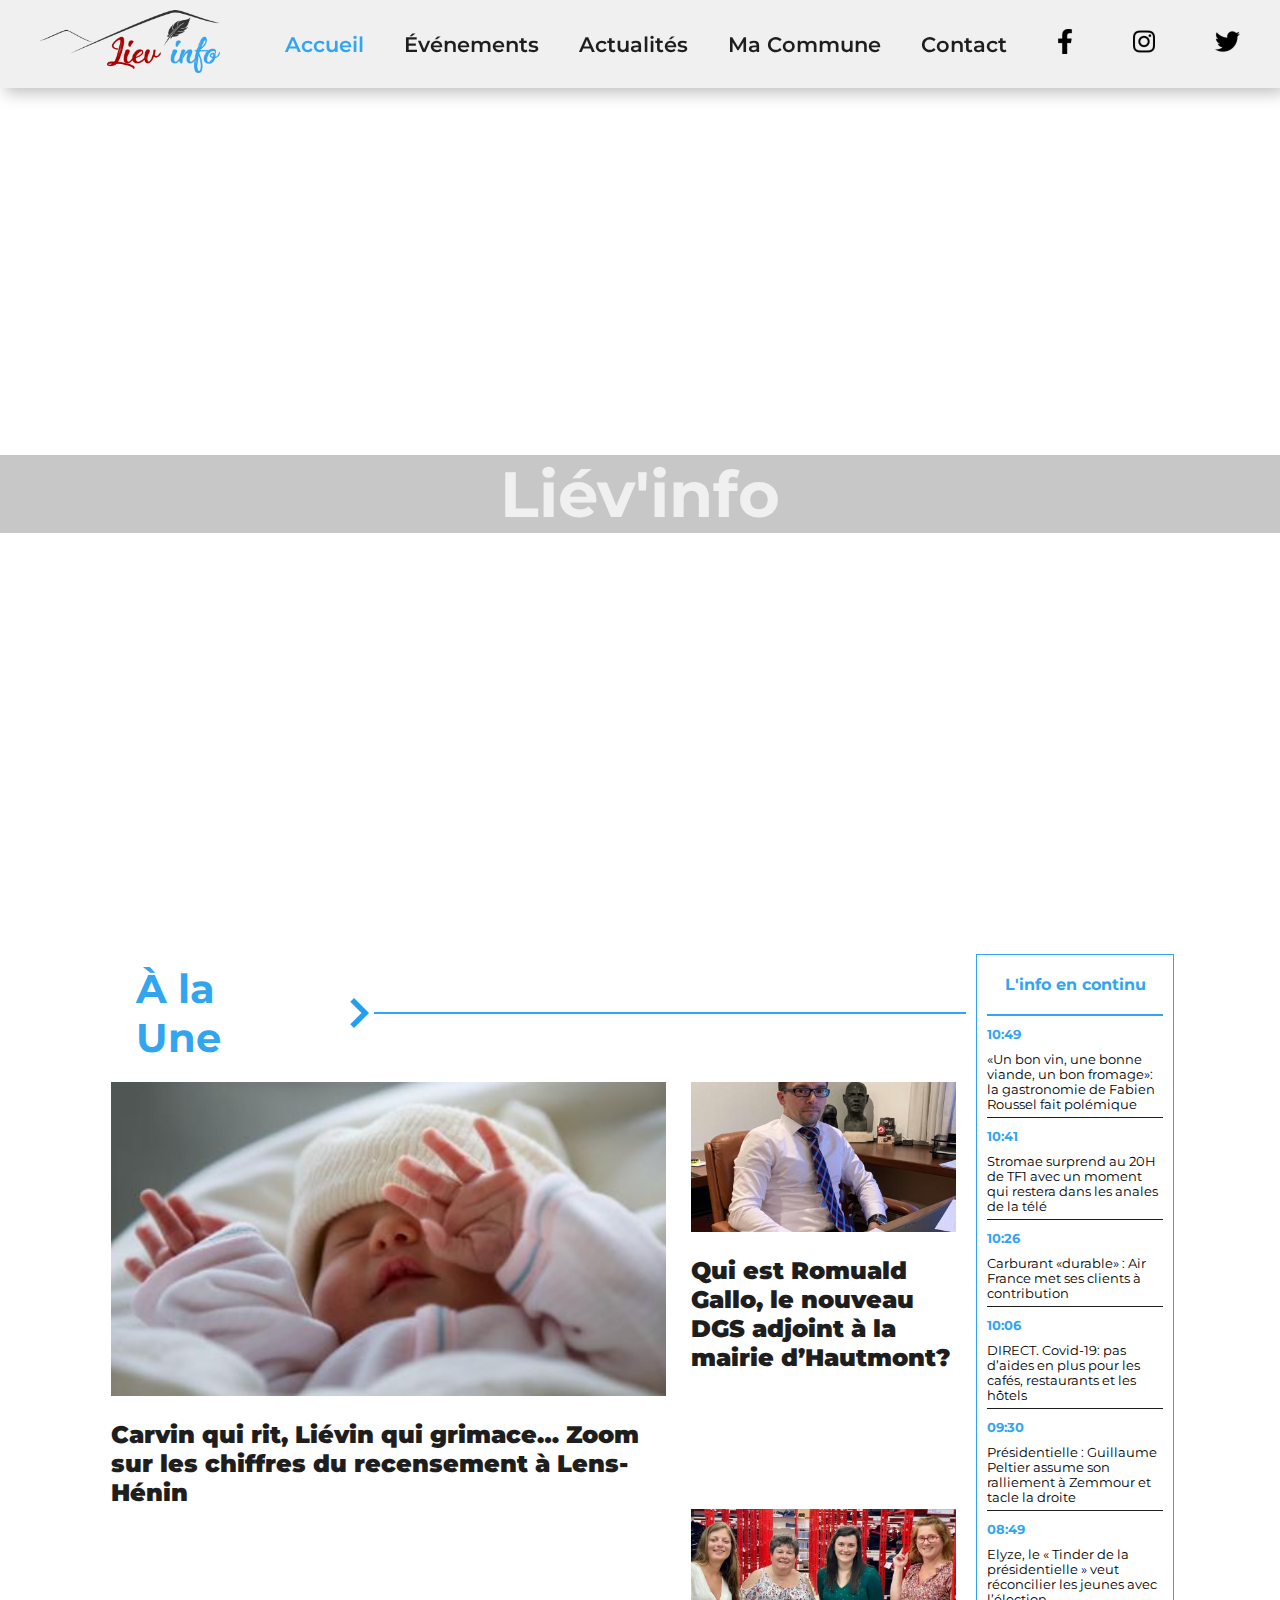
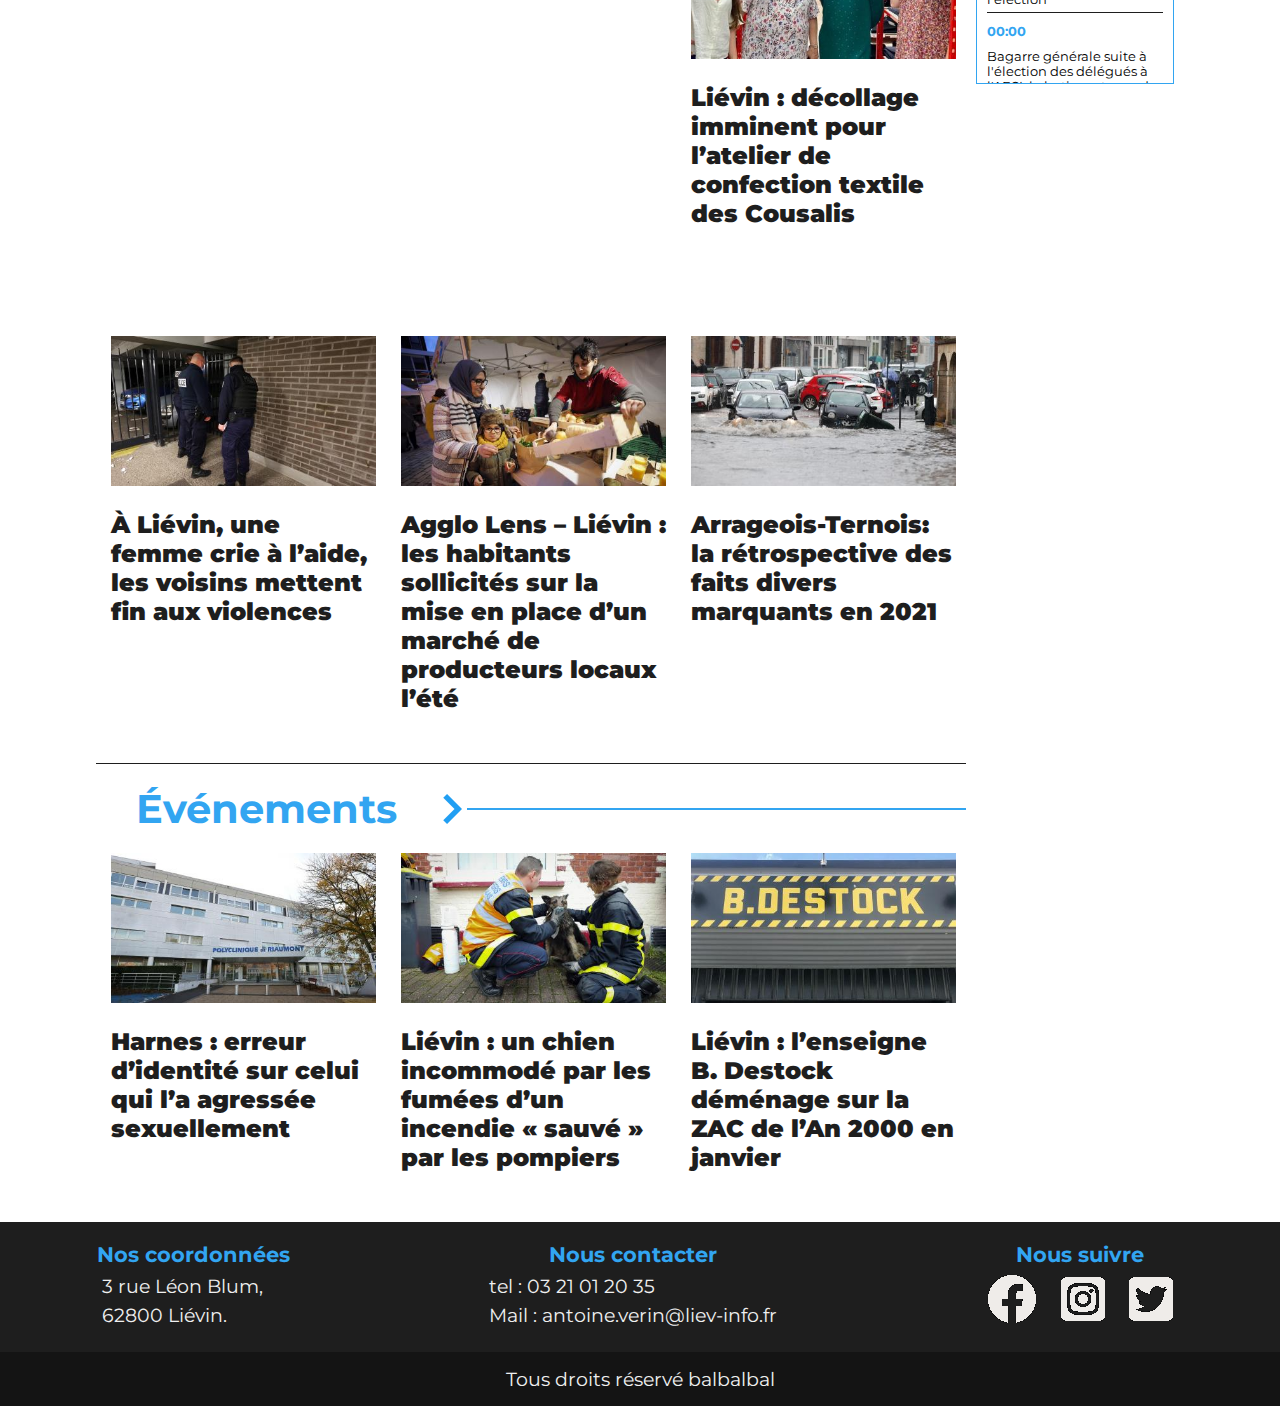
==== index.html @ 5f1c15e4 "first commit" ====
<!DOCTYPE html>
<html lang="fr">
<head>
    <meta charset="UTF-8">
    <meta name="viewport" content="width=device-width, initial-scale=1.0">
    <meta http-equiv="X-UA-Compatible" content="ie=edge">
    <title>Liév'info - Accueil</title>
    <link rel="shortcut icon" href="./assets/img/logo-petit.png" type="image/x-icon">
    <link rel="stylesheet" href="./css/style.css">
    <link href="https://fonts.googleapis.com/css2?family=Montserrat:wght@400;700&display=swap" rel="stylesheet"> 
</head>
<body>

    <!-- Large Nav -->
    <nav id="largenav">
        <div class="navSection">
            <a href="./index.html"><img class="logo" src="./assets/img/logo-petit.png" alt="Logo de liv'info"></a>
        </div>
        <div id="navRight" class="navSection">
            <div>
                <ul>
                    <li><a href="./index.html" class="navActive">Accueil</a></li>
                    <li><a href="./html/evenements.html">Événements</a></li>
                    <li><a href="./html/actualites.html">Actualités</a></li>
                    <li><a href="#">Ma Commune</a></li>
                    <li><a href="./html/contact.html">Contact</a></li>
                </ul>
            </div>
            <div class="nav-icon">
                <a href="https://fr-fr.facebook.com/LievinMaVille/" target="_blank"><img src="assets/img/fb-nav.png" alt="Logo de facebook"></a>
                <a href="https://www.instagram.com/lievinmaville/?hl=fr" target="_blank"><img src="./assets/img/insta-nav.png" alt="Logo d'instagram"></a>
                <a href="https://twitter.com/agglolenslievin" target="_blank"><img src="./assets/img/twitter-nav.png" alt="Logo de twitter"></a>
            </div>
        </div>
    </nav>

    <!-- Small Nav Bar -->
    <nav id="smallnav">
        <div id="menuToggle">
            <input type="checkbox">
            <img src="./assets/img/burger.png" alt="Image du menu burger">
            <ul>
                <li><a href="./index.html" class="navActive">Accueil</a></li>
                <li><a href="./html/evenements.html">Événements</a></li>
                <li><a href="./html/actualites.html">Actualités</a></li>
                <li><a href="#">Ma Commune</a></li>
                <li><a href="./html/contact.html">Contact</a></li>
            </ul>
            
        </div>
    </nav>

    <!-- Header -->
    <header>
        <div>
            <h1>Liév'info</h1>
        </div>
        <video autoplay muted loop id="videohead">
            <source src="./assets/video/lievin2.mp4" type="video/mp4"> 
        </video>
    </header>

    <!-- Main -->
    <main class="home">

        <!-- Section Actu -->
       <section class="actu">

            <!-- A la une titre -->
             <div class="actutitle">
                <a href="./html/actualites.html">
                    <h2>À la Une</h2>
                </a>
                <div class="arrow"><img src="./assets/img/arrow.png" alt="Image de flêche pointant vers la droite"></div>
                <div class="line"></div>
            </div>

            <!-- Actu principale -->
            <div class="actumain hovereffect">
                <a href="./html/details.html" class="cardlink">
                    <div class="card">
                        <div class="cardimage">
                            <img src="./assets/img/actumain.jpg" alt="Image d'un bébé">
                        </div>
                        <div class="cardtext">
                            <h3>Carvin qui rit, Liévin qui grimace… Zoom sur les chiffres du recensement à Lens-Hénin</h3>
                        </div>
                    </div>
                </a>
            </div>

            <!-- Actu Card -->
            <div class="actu1 hovereffect">
                <a href="./html/details.html" class="cardlink">
                    <div class="card">
                        <div class="cardimage">
                            <img src="./assets/img/actu1.jpg" alt="Image d'un homme">
                        </div>
                        <div class="cardtext">
                            <h3>Qui est Romuald Gallo, le nouveau DGS adjoint à la mairie d’Hautmont?</h3>
                        </div>
                    </div>
                </a>
            </div>

            <!-- Actu Card -->
            <div class="actu2 hovereffect">
                <a href="./html/details.html" class="cardlink">
                    <div class="card">
                        <div class="cardimage">
                            <img src="./assets/img/actu2.jpg" alt="Image représentant quatre femmes">
                        </div>
                        <div class="cardtext">
                            <h3>Liévin : décollage imminent pour l’atelier de confection textile des Cousalis</h3>
                        </div>
                    </div>
                </a>
            </div>

            <!-- Actu Card -->
            <div class="actu3 hovereffect">
                <a href="./html/details.html" class="cardlink">
                    <div class="card">
                        <div class="cardimage">
                            <img src="./assets/img/actu3.jpg" alt="Policiers devant une porte">
                        </div>
                        <div class="cardtext">
                            <h3>À Liévin, une femme crie à l’aide, les voisins mettent fin aux violences</h3>
                        </div>
                    </div>
                </a>
            </div>

            <!-- Actu Card -->
            <div class="actu4 hovereffect">
                <a href="./html/details.html" class="cardlink">
                    <div class="card">
                        <div class="cardimage">
                            <img src="./assets/img/actu4.jpg" alt="Distribution de légumes">
                        </div>
                        <div class="cardtext">
                            <h3>Agglo Lens – Liévin : les habitants sollicités sur la mise en place d’un marché de producteurs locaux l’été</h3>
                        </div>
                    </div>
                </a>
            </div>

            <!-- Actu Card -->
            <div class="actu5 hovereffect">
                <a href="./html/details.html" class="cardlink">
                    <div class="card">
                        <div class="cardimage">
                            <img src="./assets/img/actu5.jpg" alt="Voitures dans l'eau">
                        </div>
                        <div class="cardtext">
                            <h3>Arrageois-Ternois: la rétrospective des faits divers marquants en 2021</h3>
                        </div>
                    </div>
                </a>
            </div>
       </section>

       <!-- Section Evenement -->
       <section class="event">

           <!-- Evenement Titre -->
            <div class="eventtitle">
                <a href="./html/evenements.html">
                    <h2>Événements</h2>
                </a>
                <div class="arrow"><img src="./assets/img/arrow.png" alt="Flêche direction"></div>
                <div class="line"></div>
            </div>

            <!-- Evenement Card -->
            <div class="event1 hovereffect">
                <a href="./html/details.html" class="cardlink">
                    <div class="card">
                        <div class="cardimage">
                            <img src="./assets/img/event1.jpg" alt="Polyclinique de Riaumont">
                        </div>
                        <div class="cardtext">
                            <h3>Harnes : erreur d’identité sur celui qui l’a agressée sexuellement</h3>
                        </div>
                    </div>
                </a>
            </div>

            <!-- Evenement Card -->
            <div class="event2 hovereffect">
                <a href="./html/details.html" class="cardlink">
                    <div class="card">
                        <div class="cardimage">
                            <img src="./assets/img/event2.jpg" alt="Pompiers secourant un chien">
                        </div>
                        <div class="cardtext">
                            <h3>Liévin : un chien incommodé par les fumées d’un incendie « sauvé » par les pompiers</h3>
                        </div>
                    </div>
                </a>
            </div>

            <!-- Evenement Card -->
            <div class="event3 hovereffect">
                <a href="./html/details.html" class="cardlink">
                    <div class="card">
                        <div class="cardimage">
                            <img src="./assets/img/event3.jpg" alt="Magasin de destockage">
                        </div>
                        <div class="cardtext">
                            <h3>Liévin : l’enseigne B. Destock déménage sur la ZAC de l’An 2000 en janvier</h3>
                        </div>
                    </div>
                </a>
            </div>
        </section>

        <!-- Section Widget -->
       <section class="widget">
            <div class="widgetcontainer">
                <!-- Info Live -->
                <div class="live">
                    <div class="liveTitle">
                        <h4>L'info en continu</h4>
                    </div>
                    <div>
                        <h5>10:49</h5>
                        <p>«Un bon vin, une bonne viande, un bon fromage»: la gastronomie de Fabien Roussel fait polémique</p>
                    </div>
                    <div>
                        <h5>10:41</h5>
                        <p>Stromae surprend au 20H de TF1 avec un moment qui restera dans les anales de la télé</p>
                    </div>
                    <div>
                        <h5>10:26</h5>
                        <p>Carburant «durable» : Air France met ses clients à contribution</p>
                    </div>
                    <div>
                        <h5>10:06</h5>
                        <p>DIRECT. Covid-19: pas d’aides en plus pour les cafés, restaurants et les hôtels</p>
                    </div>
                    <div>
                        <h5>09:30</h5>
                        <p>Présidentielle : Guillaume Peltier assume son ralliement à Zemmour et tacle la droite</p>
                    </div>
                    <div>
                        <h5>08:49</h5>
                        <p>Elyze, le « Tinder de la présidentielle » veut réconcilier les jeunes avec l’élection</p>
                    </div>
                    <div>
                        <h5>00:00</h5>
                        <p>Bagarre générale suite à l'élection des délégués à l'AFCI, le batiment prend feu.</p>
                    </div>
                </div>

                <!-- Weather -->
                <div class="weather">
                    <iframe id="widget_autocomplete_preview" width="150" height="320"  frameborder="0" src="https://meteofrance.com/widget/prevision/625100##219FF3"> </iframe>
                </div>

                <!-- Calendar -->
                <div class="calendar">
                    <iframe src="http://winky.fr/winky_widget_calendar/?wid=0" style="border: none;"></iframe>
                </div>
            </div>
       </section>
    </main>
    
    <!-- Footer -->
    <footer>
        <div id="contact">
            <div>
                <h4>Nos coordonnées</h4>
                <p>3 rue Léon Blum,</p>
                <p>62800 Liévin.</p>
            </div>
            <div>
                <h4>Nous contacter</h4>
                <p>tel : <a href="tel:0321012035">03 21 01 20 35</a></p>
                <p>Mail : <a href="mailto:antoine.verin@liev-info.fr">antoine.verin@liev-info.fr</a></p>
            </div>
            <div>
                <h4>Nous suivre</h4>
                <div>
                    <a href="https://fr-fr.facebook.com/LievinMaVille/" target="_blank"><img src="assets/img/fb-foot.png" alt="Logo Facebook"></a>
                    <a href="https://www.instagram.com/lievinmaville/?hl=fr" target="_blank"><img src="assets/img/insta-foot.png" alt="Logo Instagram"></a>
                    <a href="https://twitter.com/agglolenslievin" target="_blank"><img src="assets/img/twitter-foot.png" alt="Logo Twitter"></a>
                </div>
            </div>
        </div>
        <div id="legal">
            <p>Tous droits réservé balbalbal</p>
        </div>
    </footer>
</body>
</html>
---- css/style.css ----
* {
    margin: 0;
    padding: 0;
    box-sizing: border-box;
    font-family: 'Montserrat', sans-serif;
}
a {
    text-decoration: none;
    color: rgb(50, 165, 241);
}
/* Navbar */
/* Large Nav */
#largenav {
    background:rgb(240, 240, 240);
    box-shadow: 5px 5px 15px rgba(0, 0, 0, 0.25);
    position: fixed;
    width: 100%;
    display: flex;
    justify-content: space-between;
    padding: 10px;
    z-index: 100;
}
.navSection {
    width: fit-content;
    display: flex;
    align-items: center;
}
.logo {
    width: 200px;
}
input[checkbox] {
    background: rgb(30, 30, 30);
    z-index: 1000;
}
nav ul {
   display: flex; 
   list-style: none;
   width: fit-content;
   justify-content: space-around;
}
nav li:hover {
    transform: scale(0.90);
    transition: 0.8s ease;
}
nav a {
    color: rgb(30, 30, 30);
    font-size: 1.3em;
    font-weight: 600;
    padding: 0 20px;
}
nav a:hover {
    transform: scale(0.95);
    color:rgb(50, 165, 241);
    transition: 0.8s ease;
}
.navActive {
    color:rgb(50, 165, 241);
}
.nav-icon {
    display: flex;
}
nav img {
    padding: 0 10px;
}
/* Small Nav */
#smallnav img {
    display: none;
}
/*Header*/
header {
    height: 100vh;
    width: 100vw;
    display: flex;
    align-items: center;
    justify-content: center;
    position: relative;
}
header div {
    width: 100%;
    background-color: rgba(0, 0, 0, 0.219);
    z-index: 1;
}
h1 {
    font-size: 4em;
    text-align: center;
    color:rgb(240, 240, 240);
    z-index: 2;
}
#videohead {
    width: 100%;
    height: 100%;
    object-fit: cover;
    position: absolute;
    z-index: -1;
}
/*Main*/
.home {
    width: 85%;
    margin: auto;
    display: grid;
    grid-template-columns: 4fr 1fr;
    grid-template-rows: auto auto;
    grid-template-areas: 
    "actu widget"
    "event widget"
    ;
}
/* Actu / Event Section */
.actu {
    grid-area: actu;
    display: grid;  
    grid-template-columns: 1fr 1fr 1fr;
    grid-template-rows: auto 1fr 1fr 1fr;
    grid-template-areas: 
    "actutitle actutitle actutitle"
    "actumain actumain actu1"
    "actumain actumain actu2"
    "actu3 actu4 actu5"
    ;
    border-bottom: 1px solid rgb(30, 30, 30);
}
h2 {
    margin-right: 40px;
    padding: 20px 0 20px 40px;
    font-size: 3em;
}
.home p {
    font-size: 50px;
}
.actutitle a h2,
.eventtitle a h2{
    font-size: 2.5em;
    margin-right: 40px;
    padding: 20px 0 20px 40px;
}
.eventtitle:hover,
.actutitle:hover {
    transform: scale(0.97);
    transition: 0.3s linear;
}
.actutitle {
    grid-area: actutitle;
}
.actumain {
    grid-area: actumain;
}
.actu1 {
    grid-area: actu1;
}
.actu2 {
    grid-area: actu2;
}
.actu3 {
    grid-area: actu3;
}
.actu4 {
    grid-area: actu4;
}
.actu5 {
    grid-area: actu5;
}
.card {
    padding: 0 10px 10px 0;
    height: fit-content;
    width: 100%;
    margin: auto;
    margin-bottom: 20px;
}
.cardlink {
    width: 100%;
    display: block;
    padding-left: 15px;
}
.cardimage {
    width: 100%;
}
.cardimage img {
    width: 100%;
}
.cardtext {
    width: 100%;
    margin: 20px 0;
    color: rgb(30, 30, 30);
}
.card a {
    color: rgb(30, 30, 30);
}
.card:hover {
    transform: scale(0.98);
    transition: 0.2s linear;
}
.hovereffect:hover {
    background-color: rgb(220, 220, 220);
    box-shadow: 3px 3px 5px rgb(30, 30, 30);
}
h3 {
    font-size: 1.5em;
    font-weight: 900;
}
.event {
    grid-area: event;
    display: grid;
    grid-template-columns: 1fr 1fr 1fr;
    grid-template-rows: auto 1fr;
    grid-template-areas: 
    "eventtitle eventtitle eventtitle"
    "event1 event2 event3"
    ;
}
.eventtitle {
    grid-area: eventtitle;
}
.eventtitle,
.actutitle {
    display: flex;
    align-items: center;
    
    cursor: pointer;
}
.arrow img {
    margin-top: 4px;
    width: 30px;
}
.line {
    width: 70%;
    height: 2px;
    background: rgb(50, 165, 241);
}
event1 {
    grid-area: event1;
}
event2 {
    grid-area: event2;
}
event3 {
    grid-area: event3;
}
/* Widget Section */
.widget { 
    grid-area: widget;
}
.widgetcontainer {
    width: 100%; 
    padding: 10px;
    display: grid;
    grid-template-columns: 1fr;
    grid-template-rows: auto auto auto;
    grid-template-areas: 
        "live"
        "weather"
        "calendar"
    ;
    row-gap: 30px;
}
/* live */
.live {
    grid-area: live;
    width: 100%;
    height: 730px;
    border: 1px solid rgb(50, 165, 241);
    padding: 10px;
    overflow-y: hidden;
    margin: auto;
}
.live p {
    font-size: 0.8em;
    margin: 10px 0;
    border-bottom: 1px solid rgb(30, 30, 30);
    padding-bottom: 5px;
}
.live h5 {
    color: rgb(50, 165, 241);
    margin: 10px 0;
}
.live h4 { 
    font-size: 1em; 
    margin: 20px 0;
    border-bottom: 2px solid rgb(50, 165, 241);
    padding-bottom: 20px;
}
.live h4 {
    color: rgb(50, 165, 241);
    margin: 10px 0;
}
/* Weather */
.weather {
    grid-area: weather;
    height: fit-content;
    width: 100%;
    margin: auto;
}
.weather iframe {
    width: 100%;
}
/* Calendar */
.calendar {
    grid-area: calendar;
    width: 100%;
    margin: auto;
}
.calendar iframe {
    width: 100%;
}
/* Footer */
footer {
    background-color: rgb(30, 30, 30);
    color: rgb(240, 240, 240);
}
#contact {
    display: flex;
    justify-content: space-around;
    padding: 20px 0;
}
#legal {
    text-align: center;
    padding: 10px;
    background-color: rgb(20, 20, 20);
}
h4 {
    text-align: center;
    font-size: 1.3em;
    margin-bottom: 7px;
    color:rgb(50, 165, 241);
}
footer p {
    font-size: 1.2em;
    margin: 5px;
}
footer img {
    padding:0 10px;
}
footer a { 
    color:rgb(240, 240, 240);
}
/*******************************************************/
/****************** Actualités *************************/
/*******************************************************/
.actuspace {
    height: 50px;
}
.actualites h2 {
    text-align: center;
    background-color: rgba(210, 210, 210, 0.5);
    color: rgb(50, 165, 241);
    margin: 50px 0;
    padding: 0;
}
.actualites h3{
    font-size: 2em;
}
.actualites section{
    margin-bottom: 100px;
}
/* actu a la une */
.actuune {
    width: 80%;
    margin: auto;
    display: grid;
    grid-template-columns: 1fr 1fr 1fr;
    grid-template-rows: 1fr 1fr 1fr;
    grid-template-areas: 
    "aactumain aactumain aactu1"
    "aactumain aactumain aactu2"
    "aactu3 aactu4 aactu5";
}
.actuune a{
    color: rgb(30, 30, 30);
}
.aactumain {
    grid-area: aactumain;
}
.aactumain h3{
    margin-bottom: 10px ;
}
.aactu1 {
    grid-area: aactu1;
}
.aactu2 {
    grid-area: aactu2;
}
.aactu3 {
    grid-area: aactu3;
}
.aactu4 {
    grid-area: aactu4;
}
.aactu5 {
    grid-area: aactu5;
}
.acard{
    padding:20px;
}
.acard img {
    width: 100%;
}
.acard:hover{
    background-color: rgb(220, 220, 220);
    box-shadow: 3px 3px 5px rgb(30, 30, 30);
    transition-duration: 0.5s;
}
/* actu all */
.actuall {
    width: 80%;
    margin: auto;
}
.actulongcard {
    width: 100%;
    margin: auto;
    display: flex;
    padding: 20px 20px;
    margin:20px 0;
}
.actulongcard:hover{
    background-color: rgb(220, 220, 220);
    box-shadow: 3px 3px 5px rgb(30, 30, 30);
    transition-duration: 0.5s;
}
.actuall a{
    color:rgb(30, 30, 30);
}
.actulgimg {
    width: 30%;

}
.actulgimg img {
    width:100%
}
.actulievinfo{
    font-size: 1.4em;
    margin-bottom: 5px;
}
.actuliev{
    color: rgb(170, 0, 0);
}
.actuinfo{
    color: rgb(50, 165, 241);
}
.actulgdescription {
    padding-left: 2em;
    width:70%;
}
.actudescription {
    font-size: 1.3em;
}
.actudate {
    text-align: end; 
    font-size: 1em;
    font-weight: 600;
    color: rgb(100, 100, 100);
}
/* pagination */
.actupagination {
    display: flex;
    justify-content: center;
}
.actupagination a {
    width: fit-content;
    font-size: 1.5em;
    font-weight: 600;
    padding : 10px 20px;
    margin: 3px;
    border: 2px solid rgb(50, 165, 241);
    border-radius: 10px;
}
.actupage {
    color: rgb(50, 165, 241);
    background-color: rgb(250, 250, 250);
}
.actupage:hover {
    color: rgb(240, 240, 240);
    background-color: rgb(50, 165, 241);
    transition: 0.5s;
}
.actupageactive {
    color: rgb(240, 240, 240);
    background-color: rgb(50, 165, 241);
}
/*******************************************************/
/********************* Details *************************/
/*******************************************************/
.detailsarticle {
    width: 80%;
    margin: auto;
}
.detailsarticle h3 {
    font-size:3em;
    margin: 0 0 50px 0;
}
.detailsimg {
    margin:auto;
    width:fit-content;
}
.detailsarticle img {
    max-width: 900px;
    width:100%;
}
.detailsinfo {
    font-size: 0.8em;
    margin-bottom: 30px;
}
.detailsredac {
    font-size: 0.9em;
    color: rgb(50, 165, 241);
    margin-top: 30px;
}
.detailstext {
    font-size: 1.5em;
}
.detailstext h5 {
    margin:10px;
    font-size: 1.4em;
}
.details h2 {
    text-align: center;
    background-color: rgba(210, 210, 210, 0.5);
    color: rgb(50, 165, 241);
    margin: 50px 0;
    padding: 0;
}
.details p {
    margin-bottom: 30px;
} 
.detailspdf{
    margin:60px 0 10px 0;
    float: right;
    padding: 10px 30px;
    color: rgb(170, 0, 0);
    background-color: rgb(250, 250, 250);
    border: 2px solid rgb(170, 0, 0);
    border-radius: 10px;
}
.detailspdf:hover {
    color: rgb(240, 240, 240);
    background-color: rgb(170, 0, 0);
    transition: 0.5s;
}
.detailsclear {
    clear: both;
}
.detailsalireaussi {
    width: 80%;
    margin: auto;

    display: grid;
    grid-template-columns: 1fr 1fr 1fr;
    grid-template-rows: 1fr;
    grid-template-areas: 
    "details1 details2 details3";

    padding-bottom: 30px;
}
.detailsalireaussi a {
    color:rgb(30, 30, 30);
}
/*---------------------------- PAGE CONTACT --------------------*/
/*--------------------------------------------------------------*/
/*----- Récurrents --*/
.contact-space {
    padding-top: 150px;
}
.contact {
    text-align: center;
}
.contact h1 {
    color: rgb(50, 165, 241);
    background-color: rgb(200, 200, 200, 0.75);
    margin: 50px 0;
    font-size: 5em;
    font-family: 'Montserrat', sans-serif;
}
/*----- Coordonnées --*/
.contact .contact-img {
    background-image: url(../assets/img/parallax.jpg);
    background-position: center;
    background-size: cover;
    background-attachment: fixed;
    height: 500px;
    width: 100%;
    margin-bottom: 100px;
}
.contact .contact-img .contact-h1 {
    padding: 150px 0;
}
.contact .contact-info .contact-contact {
    display: flex;
    justify-content: space-around;
    width: 90%;
    margin: 0 auto;
    flex-wrap: wrap;
    color: rgb(30, 30, 30);
    
}
.contact .contact-info .contact-contact span {
    font-weight: 600;
    font-size: 1.8em;
}
.contact .contact-info .contact-contact .contact-logo img {
    width: 50%;
    margin: 100px 0;
}
.contact .contact-info .contact-contact .contact-social img {
    flex-direction: column;
    width: 50%;
    padding: 20px 0;
}
.contact .contact-info .contact-contact .contact-social img:hover {
    transition: .5s;
    transform: scale(0.90);
}
.contact .contact-info p {
    font-size: 2em;
    padding: 15px 0;
}
/*----- Formulaire de contact --*/
.contact-form form, .contact-form p {
    width: 500px;
    margin:auto;
    font-size: 18px;
    text-align: left;
}
.contact-form form input, textarea {
    display: block;
    width: 100%;
    border: 2px solid rgb(170, 0, 0);
    border-radius: 25px;
    padding: 10px;
    margin-bottom: 20px;
    background-color: rgb(200, 200, 200);
    height: 40px;
}
.contact-form form input:hover {
    background-color: rgb(240, 240, 240);
    transition: .5s;

}
.contact-form form textarea {
    height: 150px;
}
  .contact-form form textarea:hover {
    background-color: rgb(240, 240, 240);
    transition: .5s;
}
.contact-form form .send-form {
    width: 50%;
    margin: auto;
    padding: 0 60px;
    border-radius: 15px;
    border: 0;
    background-color: rgb(50, 165, 241);
    color: rgb(170, 0, 0);
    font-size: 1.5em;
    font-weight: 600;
    text-transform: uppercase;
    cursor: pointer;
}
.contact-form form .send-form:hover {
    transition:  .3s ease;
    color: rgb(50, 165, 241);
    background-color: rgb(170, 0, 0);
    transform: scale(0.95);
    box-shadow: 0 0 20px rgb(255, 39, 39);
}
.contact-form form p {
    display: flex;
    justify-content: space-between;
}
  .contact-form form p input {
    width: calc(50% - 10px);
}
/*********************** Media Querries *********************/
@media screen and (max-width: 1024px) {
    /* nav */
    /* Large Nav */
    #largenav {
        display: none;
    }
    /* Small Nav */
    #smallnav img {
        display: block;
        position: fixed;
        top: 15px;
        left: 10px;
        width: 70px;
        z-index: 5;
    }
    #smallnav input:hover ~ img {
        transform: scale(0.90);
    }
    #smallnav ul {
        display: none;
        flex-direction: column;
        position: fixed;
        top: 0;
        left: 0;
        z-index: 3;
        background: rgb(240, 240, 240);
    }
    #smallnav li {
        margin: 20px 0;
        text-align: center;
        font-size: 1.5em;
    }
    #smallnav li:nth-child(1) {
        margin-top: 200px;
    }
    /* Burger Menu */
    #logosn {
        margin: 200px;
    }
    #menuToggle input {
      display: block;
      width: 70px;
      height: 70px;
      position: fixed;
      top: 4px;
      left: 10px;
      cursor: pointer;
      opacity: 0;
      z-index: 6;
    } 
    #menuToggle input:checked ~ ul {
        display: block;
        width: 80%;
        position: fixed;
        top: 0;
        left: 0;
        height: 100vh;
    }
    /* Home */
    .home {
        width: 98%;
        margin: 0;
        grid-template-columns: 1fr;
        grid-template-rows: 2fr 1fr;
        grid-template-areas: 
        "actu"
        "event";
        padding: 5px;
    }
    /* Actu */
    .actu {
        grid-template-columns: 1fr;
        grid-template-rows: auto repeat(6, 1fr);
        grid-template-areas: 
        "actutitle"
        "actumain"
        "actu1"
        "actu2"
        "actu3"
        "actu4"
        "actu5"
        ;
    }
    /* Event / Actu */
    .event {
        grid-template-columns: 1fr;
        grid-template-rows: auto repeat(3, 1fr);
        grid-template-areas: 
        "eventtitle"
        "event1"
        "event2"
        "event3"
        ;
    }
    .arrow,
    .line {
        display: none;
    }
    .card {
        margin: auto;
    }
    .widget {
        display: none;
    }
    #contact {
        display: flex;
        flex-direction: column;
        align-items: center;
    }
    #contact div {
        margin: 30px 0;
    }
    /************* contact *********************/
    .contact h1{
        font-size: 3em;
    }
    .contact .contact-info .contact-contact {
        flex-direction: column;
    }
    .contact .contact-info .contact-contact .contact-social{
        margin-top: 50px;
    }
    .contact .contact-info .contact-contact .contact-social img {
        width: 50px;
        padding: 0 10px;
    }
    .contact .contact-info p {
        font-size: 1.2em;
    }
    .contact-form form, .contact-form p {
        width: 98%;  
    }
    .contact-map iframe {
        height: 400px;
    }
    .contact-form form .send-form {
        padding: 0px 30px;
    }
    /******************** actu / detail ***********************/
    .actuall, .actuune, .actupage {
        width: 98%;
    }
    .actuune {
        grid-template-columns: 1fr;
        grid-template-rows: repeat(6, 1fr);
        grid-template-areas: 
        "aactumain"
        "aactu1"
        "aactu2"
        "aactu3"
        "aactu4"
        "aactu5"
        ;
    }
    .actulongcard {
        display:block;
        width: 100%;
        min-width: 200px;
        margin: auto;
    }
    .actulgimg {
        width: 100%;
    }
    .actulgdescription {
        padding-left: 0;
        width:100%;
    }
    .actupagination a {
        width: fit-content;
        font-size: 0.8em;
        font-weight: 600;
        padding : 3px 7px;
        margin: 3px;
        border-radius: 10px;
    }
    .detailsalireaussi{
        width:98%;
    }
    .detailsalireaussi {
        grid-template-columns: 1fr;
        grid-template-rows: 1fr 1fr 1fr;
        grid-template-areas: 
        "details1"
        "details2"
        "details3"
        ;   
    }  
    .detailsarticle {
        width: 98%;
    }
}
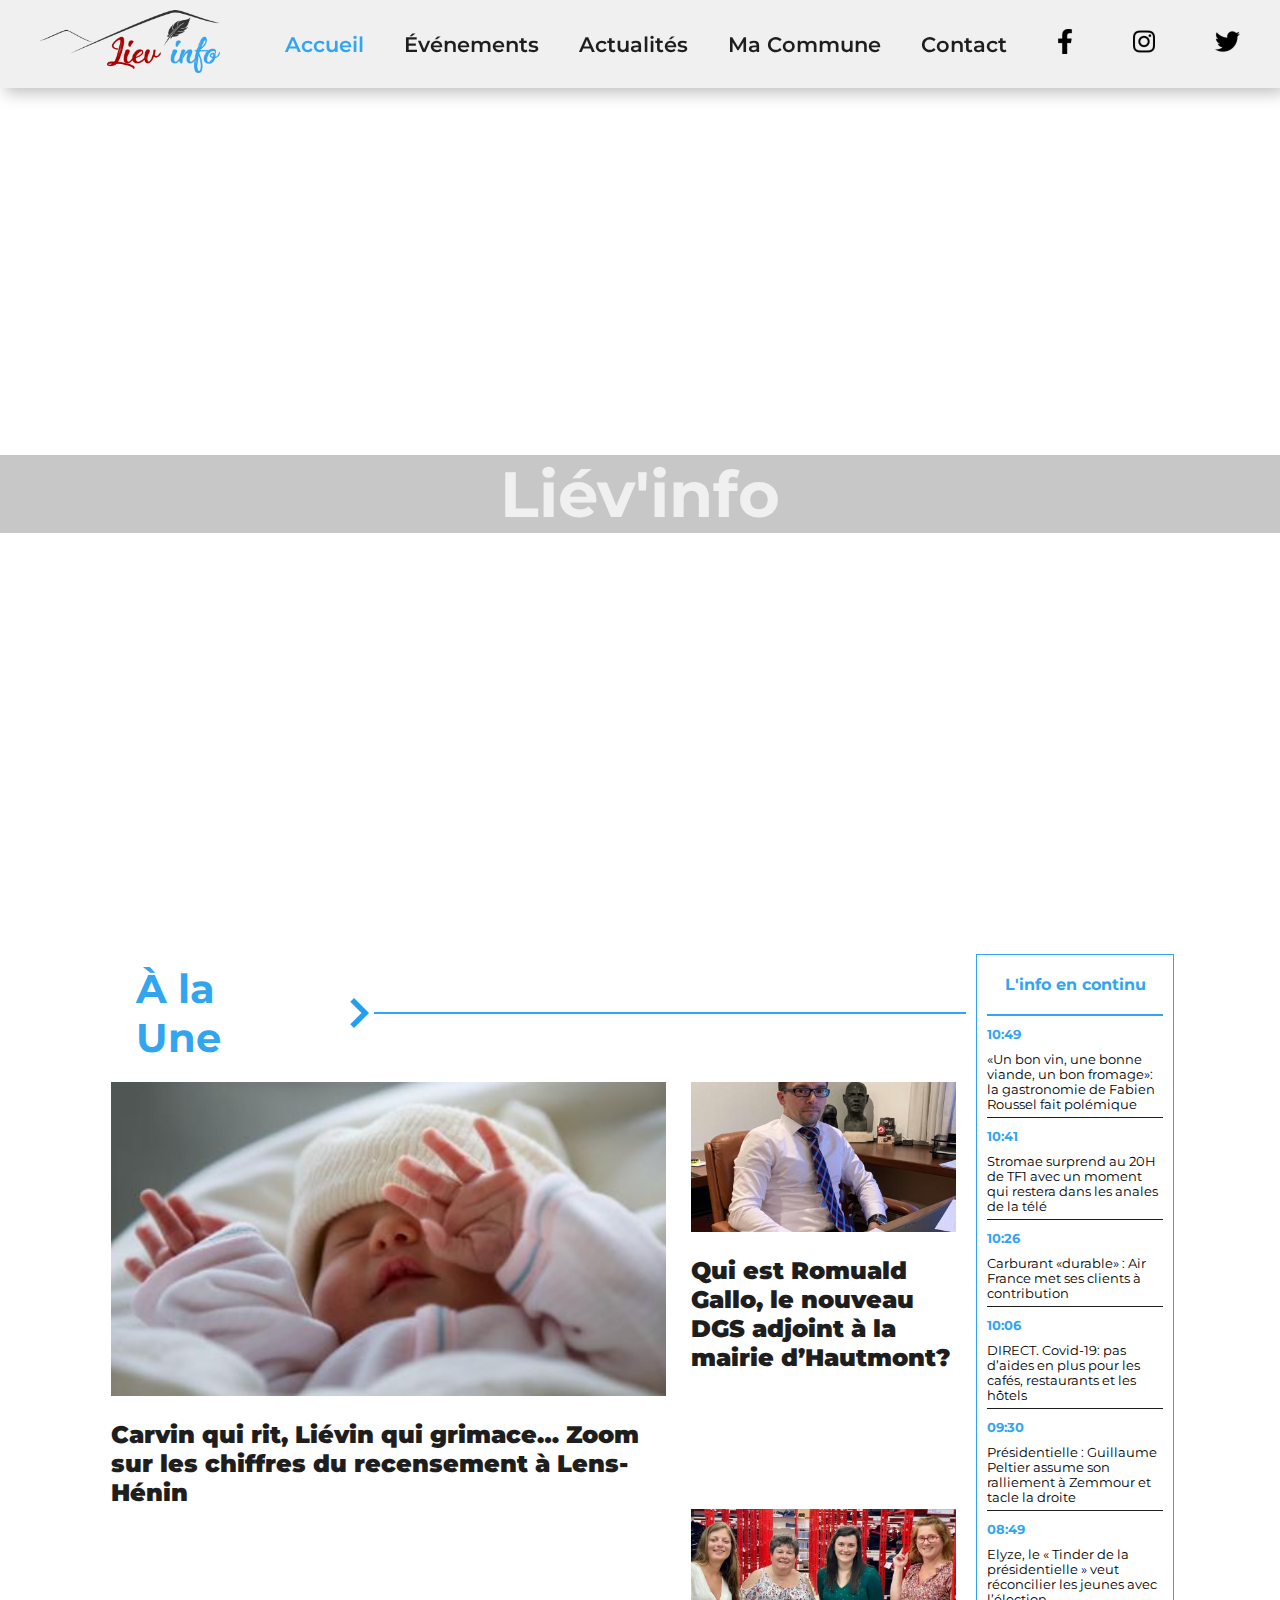
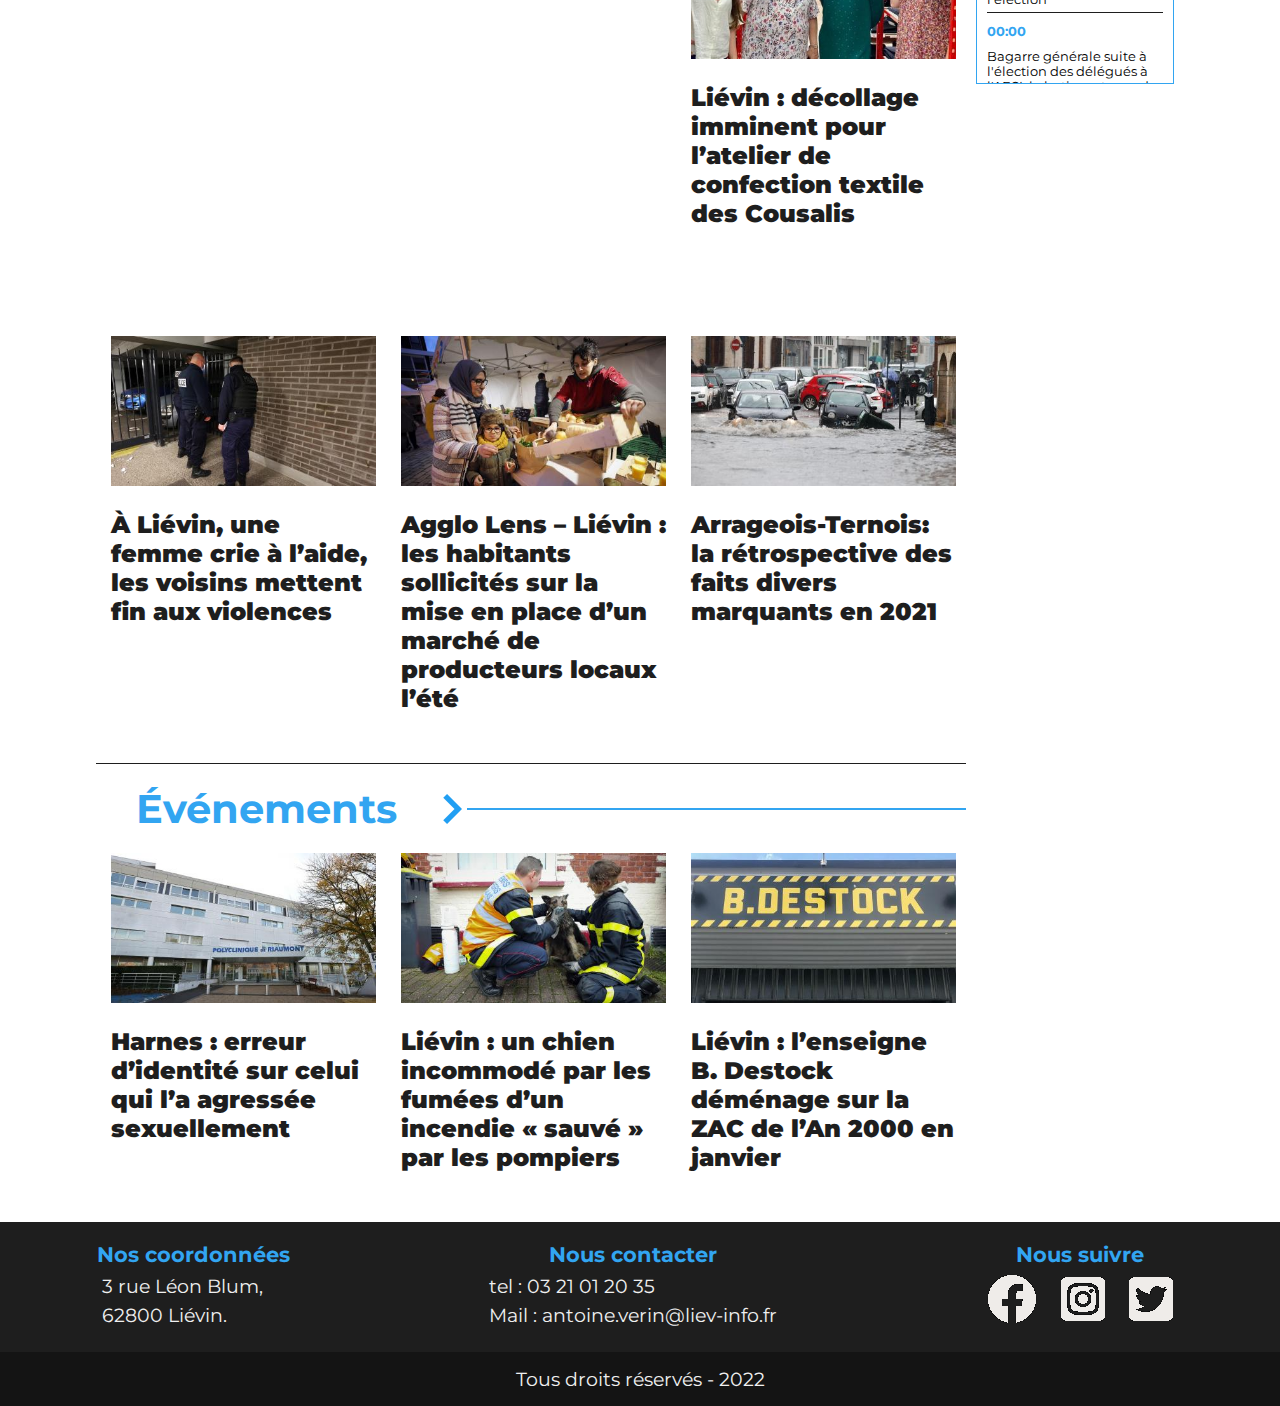
==== commit bbb6e16f: "Nous avons ajouter la page ma commune et fusionné les fichier css et fait des modification mineur" ====
--- a/index.html
+++ b/index.html
@@ -22,7 +22,7 @@
                     <li><a href="./index.html" class="navActive">Accueil</a></li>
                     <li><a href="./html/evenements.html">Événements</a></li>
                     <li><a href="./html/actualites.html">Actualités</a></li>
-                    <li><a href="#">Ma Commune</a></li>
+                    <li><a href="./html/macommune.html">Ma Commune</a></li>
                     <li><a href="./html/contact.html">Contact</a></li>
                 </ul>
             </div>
@@ -43,7 +43,7 @@
                 <li><a href="./index.html" class="navActive">Accueil</a></li>
                 <li><a href="./html/evenements.html">Événements</a></li>
                 <li><a href="./html/actualites.html">Actualités</a></li>
-                <li><a href="#">Ma Commune</a></li>
+                <li><a href="./html/macommune.html">Ma Commune</a></li>
                 <li><a href="./html/contact.html">Contact</a></li>
             </ul>
             
@@ -289,7 +289,7 @@
             </div>
         </div>
         <div id="legal">
-            <p>Tous droits réservé balbalbal</p>
+            <p>Tous droits réservés - 2022</p>
         </div>
     </footer>
 </body>
--- a/css/style.css
+++ b/css/style.css
@@ -333,7 +333,7 @@
     color:rgb(240, 240, 240);
 }
 /*******************************************************/
-/****************** Actualités *************************/
+/************ Actualités Évenement Détail **************/
 /*******************************************************/
 .actuspace {
     height: 50px;
@@ -351,7 +351,7 @@
 .actualites section{
     margin-bottom: 100px;
 }
-/* actu a la une */
+/* Section À la une */
 .actuune {
     width: 80%;
     margin: auto;
@@ -363,6 +363,7 @@
     "aactumain aactumain aactu2"
     "aactu3 aactu4 aactu5";
 }
+/* Option card */
 .actuune a{
     color: rgb(30, 30, 30);
 }
@@ -398,11 +399,13 @@
     box-shadow: 3px 3px 5px rgb(30, 30, 30);
     transition-duration: 0.5s;
 }
-/* actu all */
+/*** Fin option card ***/
+/* Section Actu Récentes */
 .actuall {
     width: 80%;
     margin: auto;
 }
+/*** Option long card ***/
 .actulongcard {
     width: 100%;
     margin: auto;
@@ -448,6 +451,7 @@
     font-weight: 600;
     color: rgb(100, 100, 100);
 }
+/*** Fin option long Card ***/
 /* pagination */
 .actupagination {
     display: flex;
@@ -475,9 +479,8 @@
     color: rgb(240, 240, 240);
     background-color: rgb(50, 165, 241);
 }
-/*******************************************************/
-/********************* Details *************************/
-/*******************************************************/
+/*** Fin pagination ***/
+/* Article */
 .detailsarticle {
     width: 80%;
     margin: auto;
@@ -505,10 +508,6 @@
 }
 .detailstext {
     font-size: 1.5em;
-}
-.detailstext h5 {
-    margin:10px;
-    font-size: 1.4em;
 }
 .details h2 {
     text-align: center;
@@ -520,6 +519,8 @@
 .details p {
     margin-bottom: 30px;
 } 
+/*** Fin Article ***/
+/* Button Download */
 .detailspdf{
     margin:60px 0 10px 0;
     float: right;
@@ -537,6 +538,8 @@
 .detailsclear {
     clear: both;
 }
+/*** Fin Button download ***/
+/* Section 3 card */
 .detailsalireaussi {
     width: 80%;
     margin: auto;
@@ -552,6 +555,42 @@
 .detailsalireaussi a {
     color:rgb(30, 30, 30);
 }
+/*** Fin Section 3 card ***/
+/************************************************/
+/****************** ma commune ******************/
+/************************************************/
+
+.macomspace{
+    padding: 100px;
+}
+.macomm p{
+    font-size: 1.5em;
+}
+.macomm {
+    width:80%;
+    margin: auto;
+    background-image: url(../assets/img/fond_de_page.jpg);
+    background-repeat: repeat;
+    background-size:100%;
+}
+.macommpage{
+    padding: 5% 12% 5% 12%;
+}
+.titre{
+    font-size: 23px;
+    font-weight: bold;
+    color:black;
+    text-decoration: underline;
+}
+.titre:hover{
+    font-size: 26px;
+    transition: .5s;
+    color:rgb(50, 165, 241);
+}
+#parchemin{
+    z-index: 0;
+    position:relative;
+}
 /*---------------------------- PAGE CONTACT --------------------*/
 /*--------------------------------------------------------------*/
 /*----- Récurrents --*/
@@ -568,7 +607,8 @@
     font-size: 5em;
     font-family: 'Montserrat', sans-serif;
 }
-/*----- Coordonnées --*/
+
+/*----- Propriété de l'image Parallax --*/
 .contact .contact-img {
     background-image: url(../assets/img/parallax.jpg);
     background-position: center;
@@ -578,6 +618,7 @@
     width: 100%;
     margin-bottom: 100px;
 }
+/*----- Coordonnées --*/
 .contact .contact-img .contact-h1 {
     padding: 150px 0;
 }
@@ -619,6 +660,7 @@
     text-align: left;
 }
 .contact-form form input, textarea {
+    /*----- Personnalisation des éléments Input --*/
     display: block;
     width: 100%;
     border: 2px solid rgb(170, 0, 0);
@@ -641,6 +683,7 @@
     transition: .5s;
 }
 .contact-form form .send-form {
+    /*----- Personnalisation du bouton Enoyer --*/
     width: 50%;
     margin: auto;
     padding: 0 60px;
@@ -807,7 +850,7 @@
         padding: 0px 30px;
     }
     /******************** actu / detail ***********************/
-    .actuall, .actuune, .actupage {
+    .actuall, .actuune, .actupage, .detailsarticle, .detailsalireaussi {
         width: 98%;
     }
     .actuune {
@@ -822,30 +865,6 @@
         "aactu5"
         ;
     }
-    .actulongcard {
-        display:block;
-        width: 100%;
-        min-width: 200px;
-        margin: auto;
-    }
-    .actulgimg {
-        width: 100%;
-    }
-    .actulgdescription {
-        padding-left: 0;
-        width:100%;
-    }
-    .actupagination a {
-        width: fit-content;
-        font-size: 0.8em;
-        font-weight: 600;
-        padding : 3px 7px;
-        margin: 3px;
-        border-radius: 10px;
-    }
-    .detailsalireaussi{
-        width:98%;
-    }
     .detailsalireaussi {
         grid-template-columns: 1fr;
         grid-template-rows: 1fr 1fr 1fr;
@@ -855,7 +874,27 @@
         "details3"
         ;   
     }  
-    .detailsarticle {
-        width: 98%;
+    /* Long card responsive */
+    .actulongcard {
+        display:block;
+        width: 100%;
+        min-width: 200px;
+        margin: auto;
+    }
+    .actulgimg {
+        width: 100%;
+    }
+    .actulgdescription {
+        padding-left: 0;
+        width:100%;
+    }
+    /*** Fin long card responsive ***/
+    .actupagination a {
+        width: fit-content;
+        font-size: 0.8em;
+        font-weight: 600;
+        padding : 3px 7px;
+        margin: 3px;
+        border-radius: 10px;
     }
 }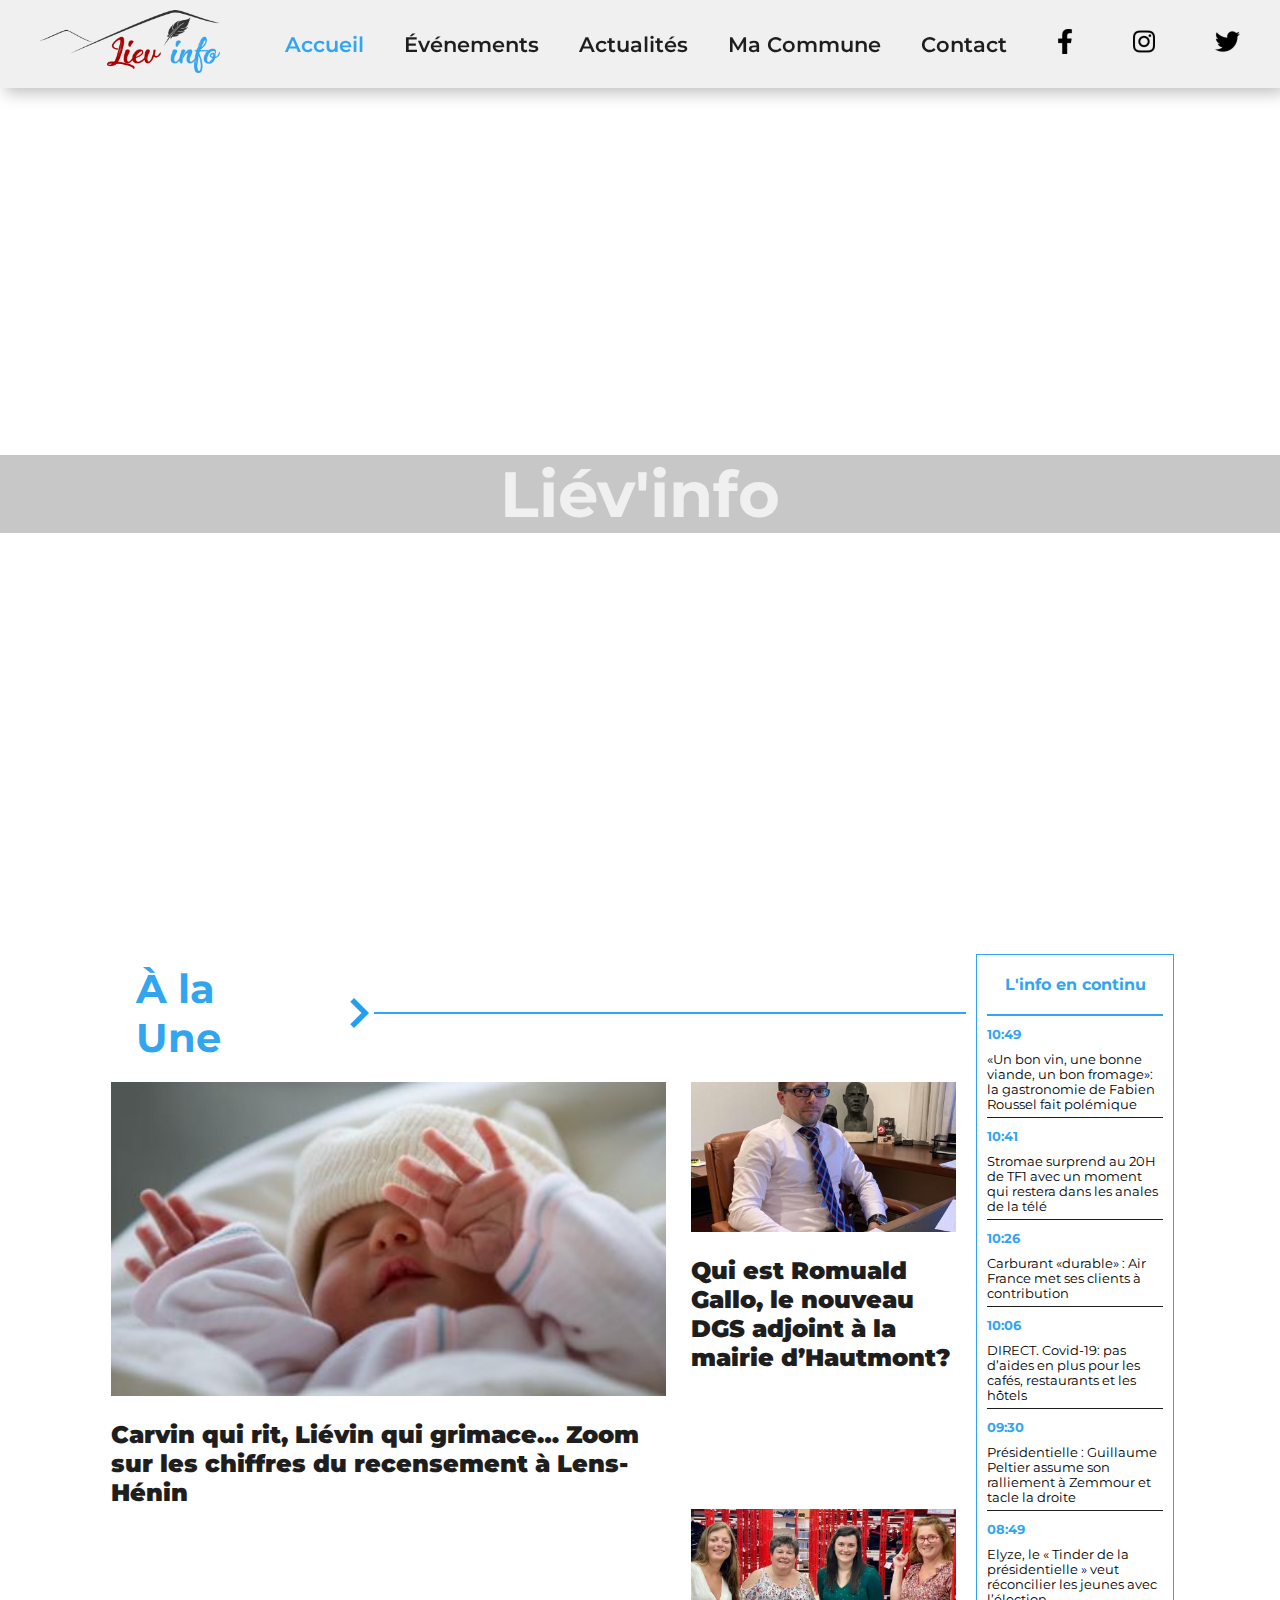
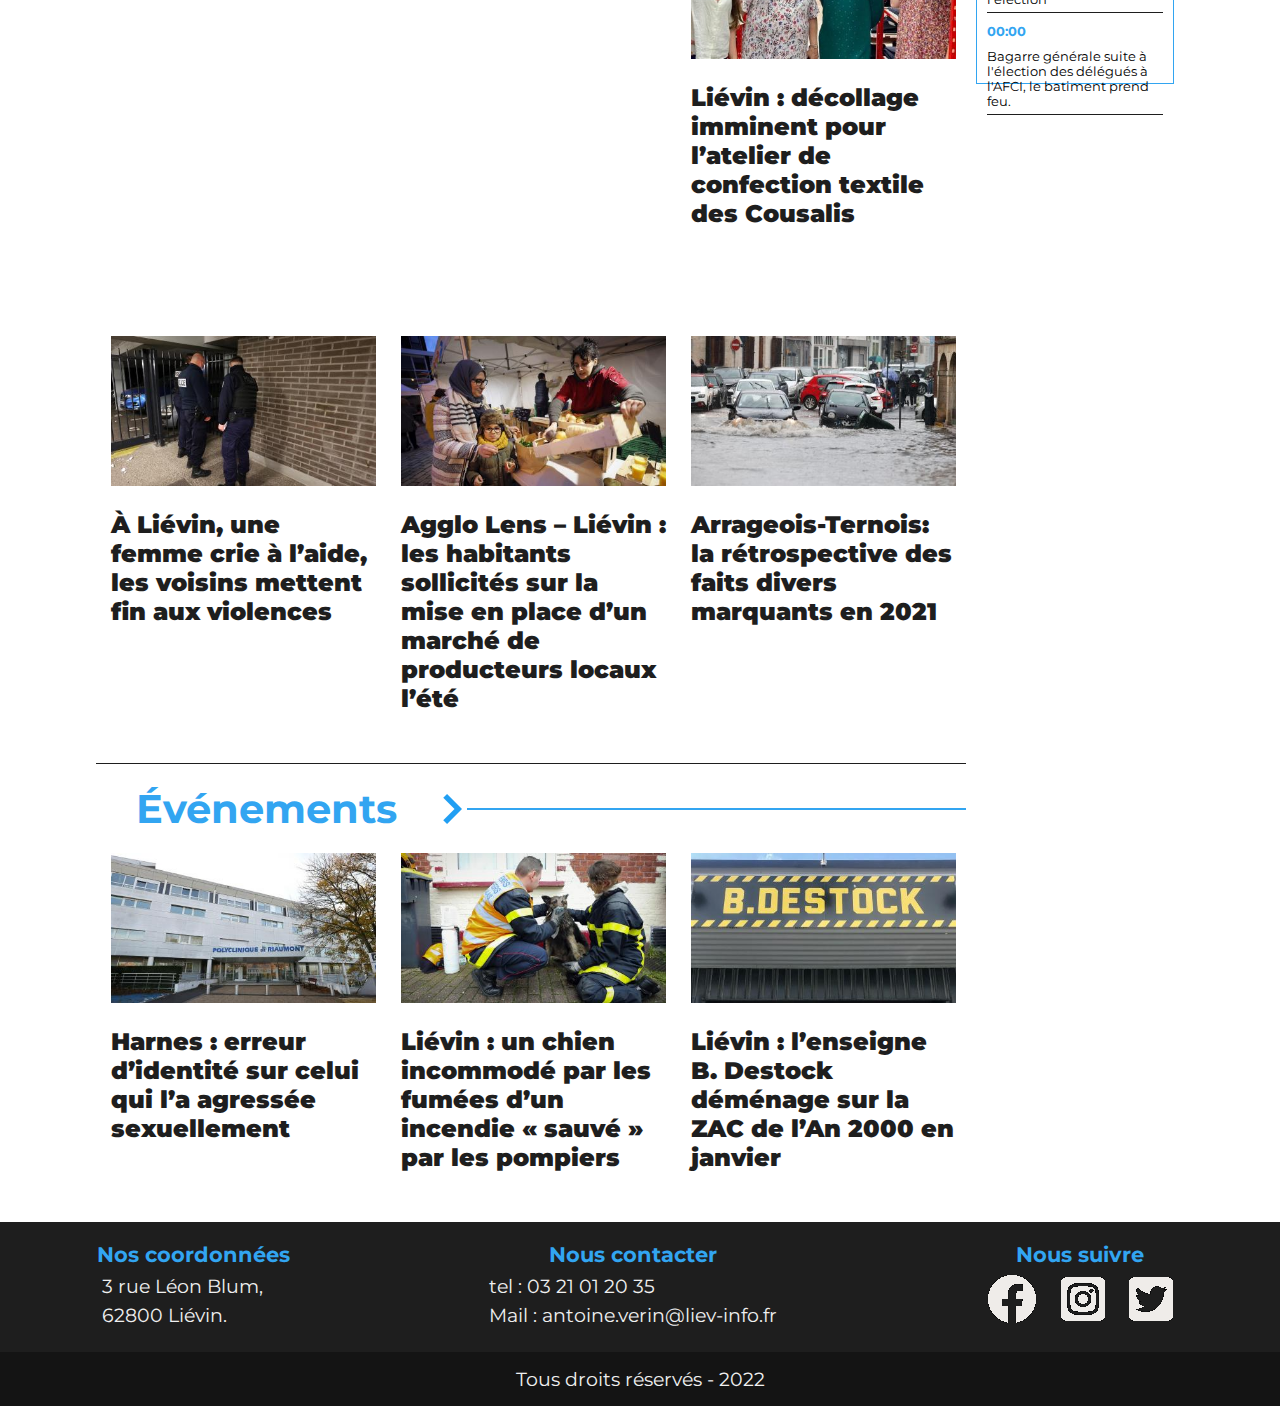
==== commit c3e71acc: "I made somme small modification on the index and css" ====
--- a/index.html
+++ b/index.html
@@ -62,10 +62,8 @@
 
     <!-- Main -->
     <main class="home">
-
         <!-- Section Actu -->
        <section class="actu">
-
             <!-- A la une titre -->
              <div class="actutitle">
                 <a href="./html/actualites.html">
@@ -74,7 +72,6 @@
                 <div class="arrow"><img src="./assets/img/arrow.png" alt="Image de flêche pointant vers la droite"></div>
                 <div class="line"></div>
             </div>
-
             <!-- Actu principale -->
             <div class="actumain hovereffect">
                 <a href="./html/details.html" class="cardlink">
@@ -88,7 +85,6 @@
                     </div>
                 </a>
             </div>
-
             <!-- Actu Card -->
             <div class="actu1 hovereffect">
                 <a href="./html/details.html" class="cardlink">
@@ -102,7 +98,6 @@
                     </div>
                 </a>
             </div>
-
             <!-- Actu Card -->
             <div class="actu2 hovereffect">
                 <a href="./html/details.html" class="cardlink">
@@ -116,7 +111,6 @@
                     </div>
                 </a>
             </div>
-
             <!-- Actu Card -->
             <div class="actu3 hovereffect">
                 <a href="./html/details.html" class="cardlink">
@@ -130,7 +124,6 @@
                     </div>
                 </a>
             </div>
-
             <!-- Actu Card -->
             <div class="actu4 hovereffect">
                 <a href="./html/details.html" class="cardlink">
@@ -144,7 +137,6 @@
                     </div>
                 </a>
             </div>
-
             <!-- Actu Card -->
             <div class="actu5 hovereffect">
                 <a href="./html/details.html" class="cardlink">
@@ -159,10 +151,8 @@
                 </a>
             </div>
        </section>
-
        <!-- Section Evenement -->
        <section class="event">
-
            <!-- Evenement Titre -->
             <div class="eventtitle">
                 <a href="./html/evenements.html">
@@ -171,7 +161,6 @@
                 <div class="arrow"><img src="./assets/img/arrow.png" alt="Flêche direction"></div>
                 <div class="line"></div>
             </div>
-
             <!-- Evenement Card -->
             <div class="event1 hovereffect">
                 <a href="./html/details.html" class="cardlink">
@@ -185,7 +174,6 @@
                     </div>
                 </a>
             </div>
-
             <!-- Evenement Card -->
             <div class="event2 hovereffect">
                 <a href="./html/details.html" class="cardlink">
@@ -199,7 +187,6 @@
                     </div>
                 </a>
             </div>
-
             <!-- Evenement Card -->
             <div class="event3 hovereffect">
                 <a href="./html/details.html" class="cardlink">
@@ -214,7 +201,6 @@
                 </a>
             </div>
         </section>
-
         <!-- Section Widget -->
        <section class="widget">
             <div class="widgetcontainer">
@@ -252,12 +238,10 @@
                         <p>Bagarre générale suite à l'élection des délégués à l'AFCI, le batiment prend feu.</p>
                     </div>
                 </div>
-
                 <!-- Weather -->
                 <div class="weather">
                     <iframe id="widget_autocomplete_preview" width="150" height="320"  frameborder="0" src="https://meteofrance.com/widget/prevision/625100##219FF3"> </iframe>
                 </div>
-
                 <!-- Calendar -->
                 <div class="calendar">
                     <iframe src="http://winky.fr/winky_widget_calendar/?wid=0" style="border: none;"></iframe>
--- a/css/style.css
+++ b/css/style.css
@@ -69,7 +69,7 @@
 /*Header*/
 header {
     height: 100vh;
-    width: 100vw;
+    max-width: 100vw;
     display: flex;
     align-items: center;
     justify-content: center;
@@ -214,7 +214,6 @@
 .actutitle {
     display: flex;
     align-items: center;
-    
     cursor: pointer;
 }
 .arrow img {
@@ -259,7 +258,6 @@
     height: 730px;
     border: 1px solid rgb(50, 165, 241);
     padding: 10px;
-    overflow-y: hidden;
     margin: auto;
 }
 .live p {
@@ -407,8 +405,6 @@
 }
 /*** Option long card ***/
 .actulongcard {
-    width: 100%;
-    margin: auto;
     display: flex;
     padding: 20px 20px;
     margin:20px 0;
@@ -423,7 +419,6 @@
 }
 .actulgimg {
     width: 30%;
-
 }
 .actulgimg img {
     width:100%
@@ -890,11 +885,8 @@
     }
     /*** Fin long card responsive ***/
     .actupagination a {
-        width: fit-content;
         font-size: 0.8em;
-        font-weight: 600;
         padding : 3px 7px;
         margin: 3px;
-        border-radius: 10px;
     }
 }